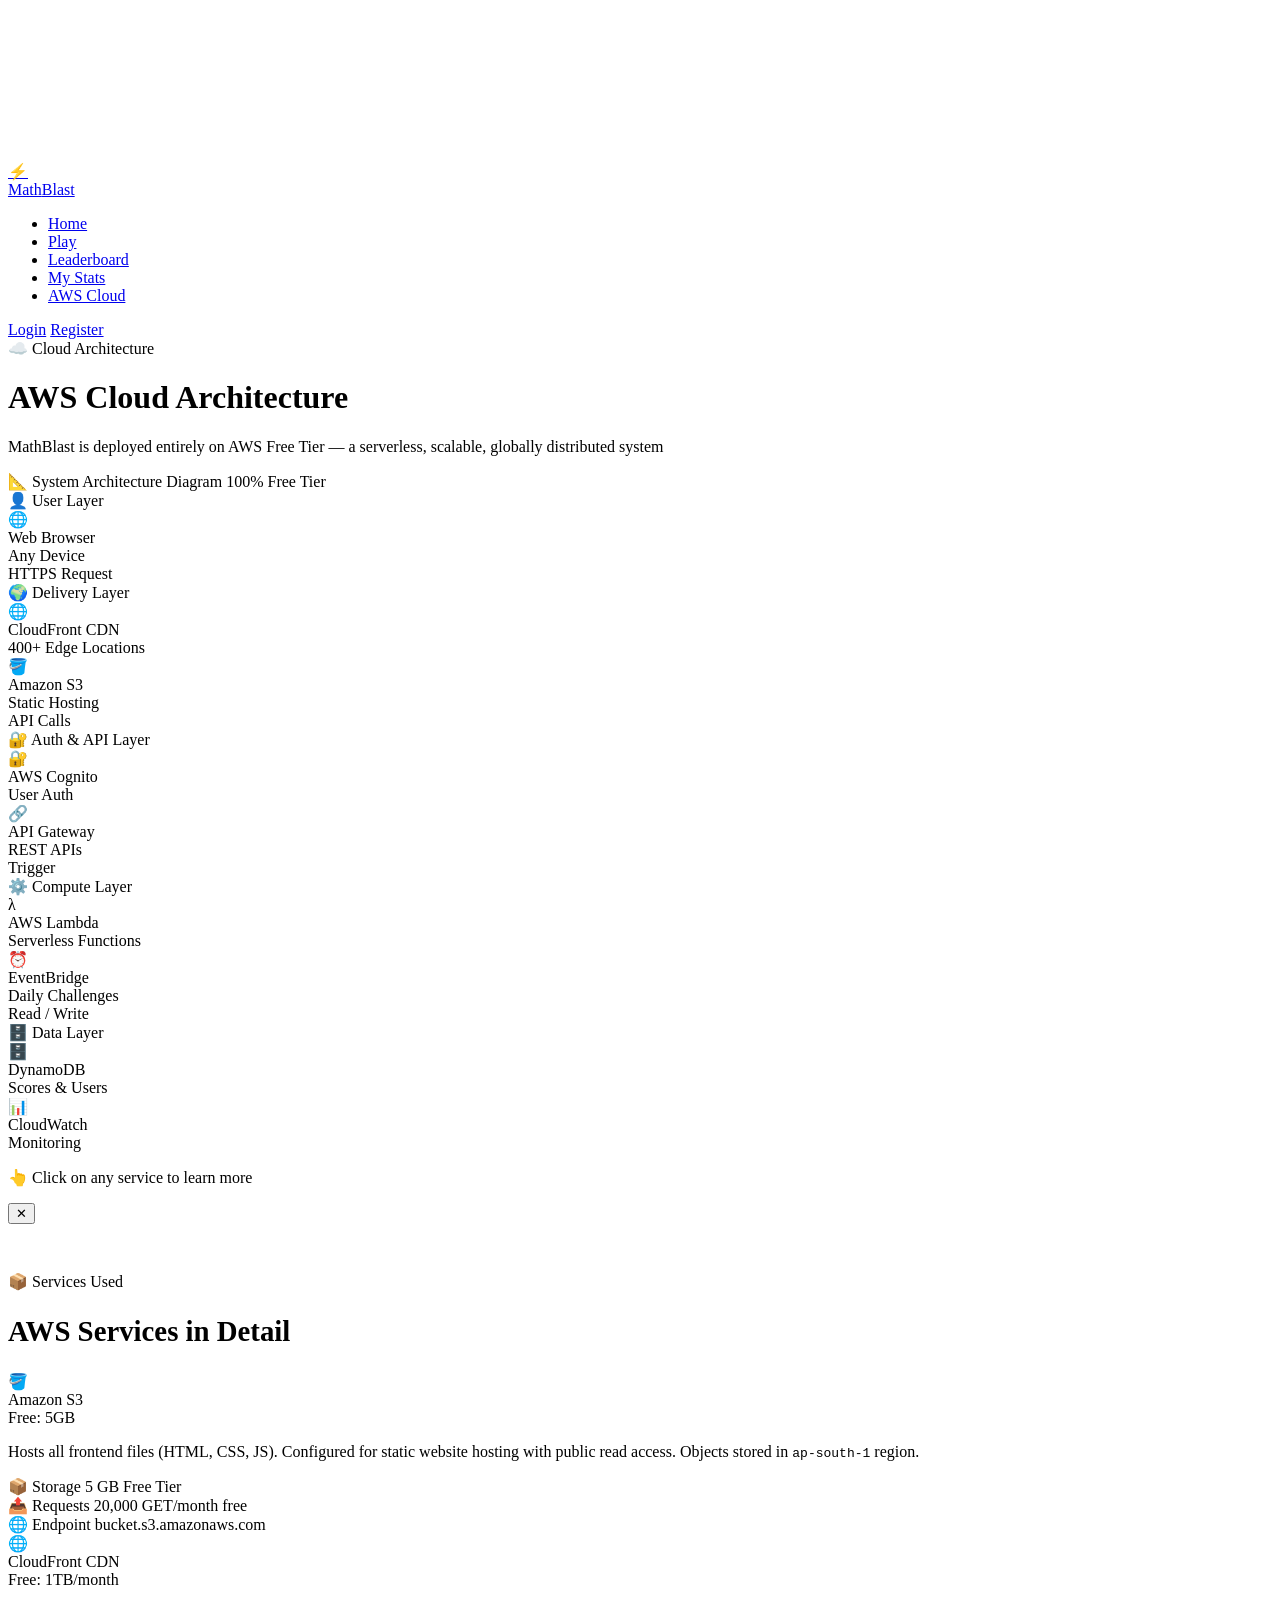
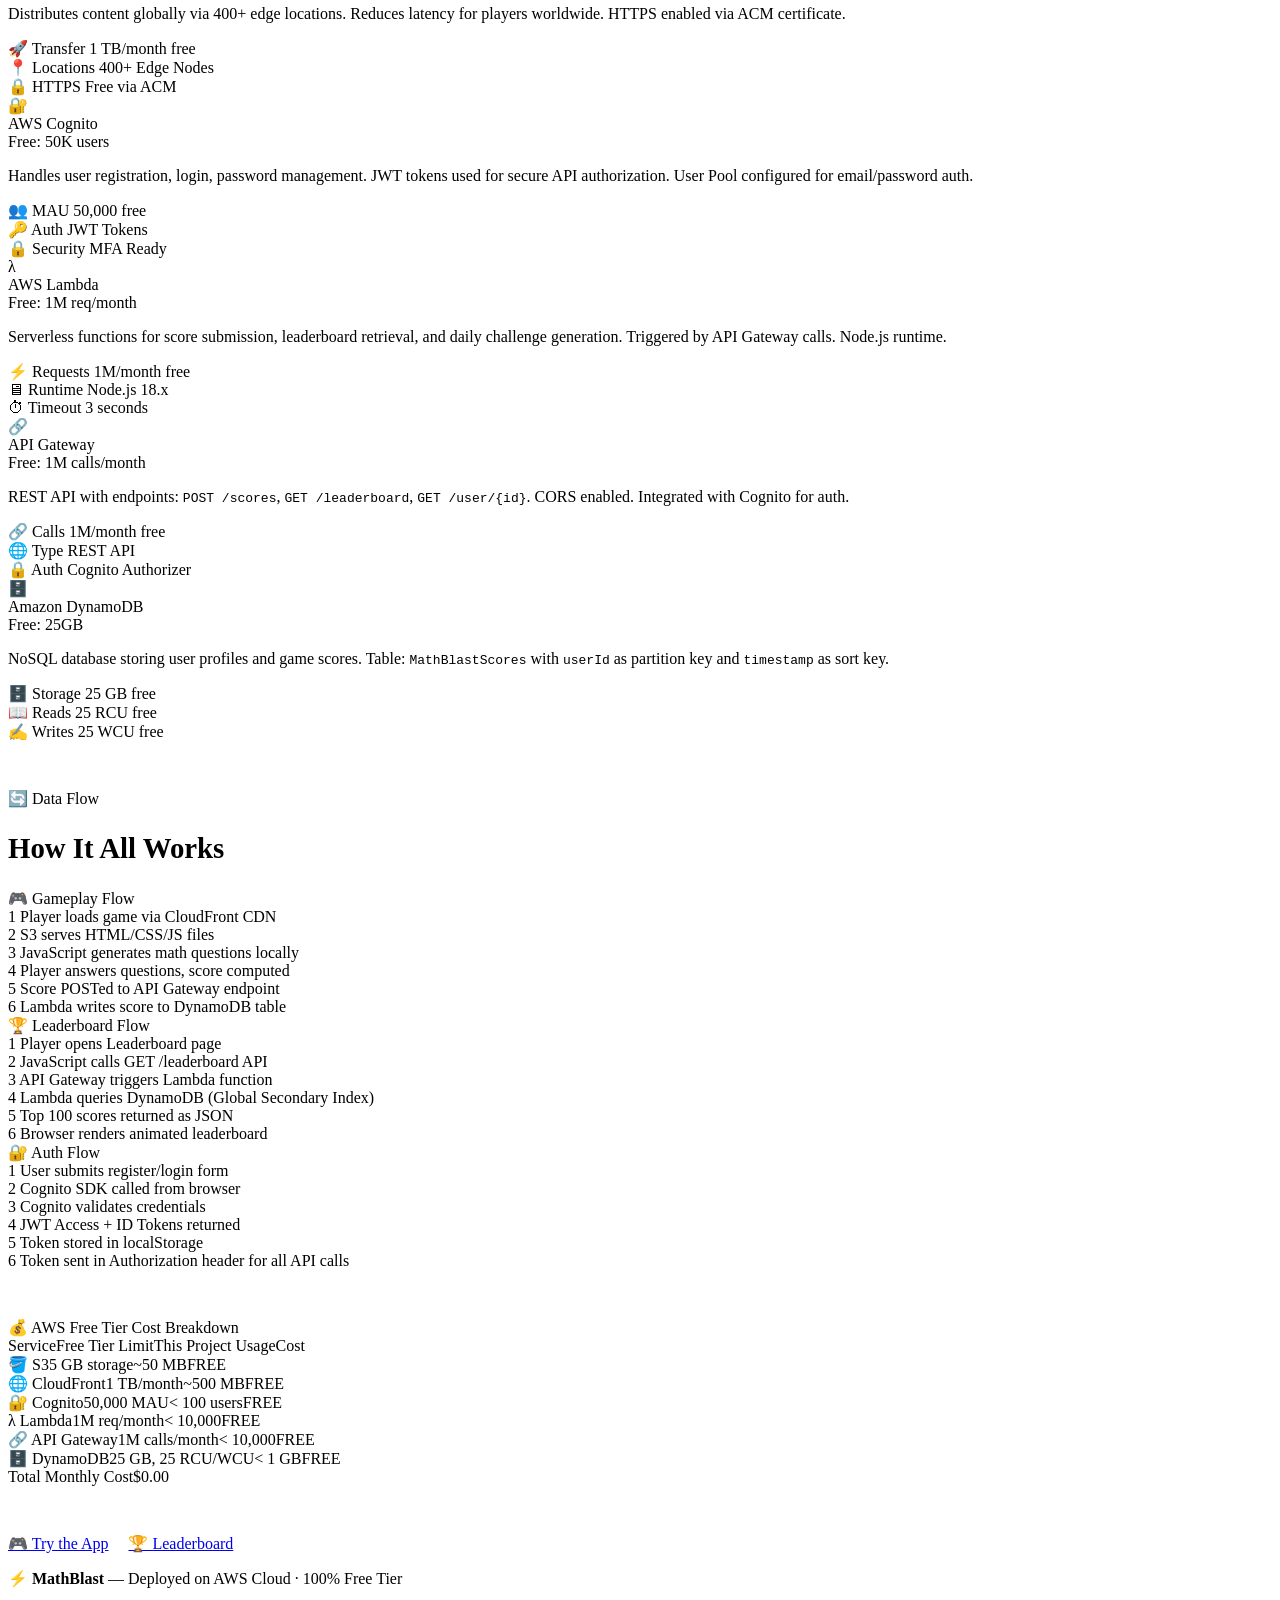
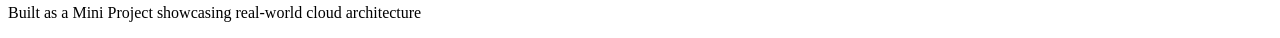
==== architecture.html @ e0519a1d "Add files via upload" ====
<!DOCTYPE html>
<html lang="en">
<head>
  <meta charset="UTF-8" />
  <meta name="viewport" content="width=device-width, initial-scale=1.0" />
  <title>AWS Architecture — MathBlast</title>
  <meta name="description" content="MathBlast AWS Cloud Architecture — S3, CloudFront, Cognito, Lambda, API Gateway, DynamoDB on Free Tier." />
  <link rel="stylesheet" href="css/style.css" />
  <link rel="stylesheet" href="css/architecture.css" />
  <link rel="icon" href="data:image/svg+xml,<svg xmlns='http://www.w3.org/2000/svg' viewBox='0 0 100 100'><text y='.9em' font-size='90'>⚡</text></svg>" />
</head>
<body>
  <canvas id="particles-canvas"></canvas>

  <nav class="navbar" id="navbar">
    <a href="index.html" class="nav-logo"><div class="logo-icon">⚡</div>Math<span class="logo-blast">Blast</span></a>
    <ul class="nav-links" id="navLinks">
      <li><a href="index.html">Home</a></li>
      <li><a href="game.html">Play</a></li>
      <li><a href="leaderboard.html">Leaderboard</a></li>
      <li><a href="stats.html">My Stats</a></li>
      <li><a href="architecture.html" class="active">AWS Cloud</a></li>
    </ul>
    <div class="nav-cta">
      <a href="auth.html" class="btn btn-secondary btn-sm" id="loginBtn">Login</a>
      <a href="auth.html?tab=register" class="btn btn-primary btn-sm" id="registerBtn">Register</a>
    </div>
    <div class="hamburger" id="hamburger" onclick="toggleMenu()"><span></span><span></span><span></span></div>
  </nav>

  <main class="page-content">
    <div class="section" style="max-width:1100px;">

      <!-- Header -->
      <div class="section-header">
        <div class="section-badge">☁️ Cloud Architecture</div>
        <h1 class="section-title">AWS Cloud Architecture</h1>
        <p class="section-subtitle">MathBlast is deployed entirely on AWS Free Tier — a serverless, scalable, globally distributed system</p>
      </div>

      <!-- Architecture Diagram -->
      <div class="arch-diagram-container glass-card">
        <div class="arch-diagram-title">
          <span>📐</span> System Architecture Diagram
          <span class="badge badge-green">100% Free Tier</span>
        </div>

        <div class="arch-diagram">

          <!-- User Layer -->
          <div class="arch-layer">
            <div class="layer-label">👤 User Layer</div>
            <div class="arch-nodes-row">
              <div class="arch-node-box user-node">
                <div class="arch-node-icon">🌐</div>
                <div class="arch-node-name">Web Browser</div>
                <div class="arch-node-sub">Any Device</div>
              </div>
            </div>
          </div>

          <div class="arch-flow-arrow">
            <div class="arch-arrow-line"></div>
            <div class="arch-arrow-label">HTTPS Request</div>
          </div>

          <!-- CDN Layer -->
          <div class="arch-layer">
            <div class="layer-label">🌍 Delivery Layer</div>
            <div class="arch-nodes-row">
              <div class="arch-node-box cdn-node" onclick="showServiceInfo('cloudfront')">
                <div class="arch-node-icon">🌐</div>
                <div class="arch-node-name">CloudFront CDN</div>
                <div class="arch-node-sub">400+ Edge Locations</div>
              </div>
              <div class="arch-node-box s3-node" onclick="showServiceInfo('s3')">
                <div class="arch-node-icon">🪣</div>
                <div class="arch-node-name">Amazon S3</div>
                <div class="arch-node-sub">Static Hosting</div>
              </div>
            </div>
          </div>

          <div class="arch-flow-arrow">
            <div class="arch-arrow-line"></div>
            <div class="arch-arrow-label">API Calls</div>
          </div>

          <!-- Auth & API Layer -->
          <div class="arch-layer">
            <div class="layer-label">🔐 Auth & API Layer</div>
            <div class="arch-nodes-row">
              <div class="arch-node-box cognito-node" onclick="showServiceInfo('cognito')">
                <div class="arch-node-icon">🔐</div>
                <div class="arch-node-name">AWS Cognito</div>
                <div class="arch-node-sub">User Auth</div>
              </div>
              <div class="arch-node-box apigw-node" onclick="showServiceInfo('apigateway')">
                <div class="arch-node-icon">🔗</div>
                <div class="arch-node-name">API Gateway</div>
                <div class="arch-node-sub">REST APIs</div>
              </div>
            </div>
          </div>

          <div class="arch-flow-arrow">
            <div class="arch-arrow-line"></div>
            <div class="arch-arrow-label">Trigger</div>
          </div>

          <!-- Compute Layer -->
          <div class="arch-layer">
            <div class="layer-label">⚙️ Compute Layer</div>
            <div class="arch-nodes-row">
              <div class="arch-node-box lambda-node" onclick="showServiceInfo('lambda')">
                <div class="arch-node-icon">λ</div>
                <div class="arch-node-name">AWS Lambda</div>
                <div class="arch-node-sub">Serverless Functions</div>
              </div>
              <div class="arch-node-box eventbridge-node" onclick="showServiceInfo('eventbridge')">
                <div class="arch-node-icon">⏰</div>
                <div class="arch-node-name">EventBridge</div>
                <div class="arch-node-sub">Daily Challenges</div>
              </div>
            </div>
          </div>

          <div class="arch-flow-arrow">
            <div class="arch-arrow-line"></div>
            <div class="arch-arrow-label">Read / Write</div>
          </div>

          <!-- Data Layer -->
          <div class="arch-layer">
            <div class="layer-label">🗄️ Data Layer</div>
            <div class="arch-nodes-row">
              <div class="arch-node-box dynamo-node" onclick="showServiceInfo('dynamodb')">
                <div class="arch-node-icon">🗄️</div>
                <div class="arch-node-name">DynamoDB</div>
                <div class="arch-node-sub">Scores & Users</div>
              </div>
              <div class="arch-node-box cloudwatch-node" onclick="showServiceInfo('cloudwatch')">
                <div class="arch-node-icon">📊</div>
                <div class="arch-node-name">CloudWatch</div>
                <div class="arch-node-sub">Monitoring</div>
              </div>
            </div>
          </div>

        </div>

        <!-- Click instruction -->
        <p class="arch-click-hint">👆 Click on any service to learn more</p>
      </div>

      <!-- Service Info Panel -->
      <div class="service-info-panel glass-card hidden" id="serviceInfoPanel">
        <button class="panel-close" onclick="document.getElementById('serviceInfoPanel').classList.add('hidden')">✕</button>
        <div id="serviceInfoContent"></div>
      </div>

      <!-- Services Grid -->
      <div class="section-header" style="margin-top:3rem;margin-bottom:1.5rem;">
        <div class="section-badge">📦 Services Used</div>
        <h2 class="section-title" style="font-size:1.8rem;">AWS Services in Detail</h2>
      </div>

      <div class="services-grid">

        <div class="service-card glass-card">
          <div class="service-header">
            <div class="service-icon s3-color">🪣</div>
            <div>
              <div class="service-name">Amazon S3</div>
              <div class="badge badge-green">Free: 5GB</div>
            </div>
          </div>
          <p class="service-desc">Hosts all frontend files (HTML, CSS, JS). Configured for static website hosting with public read access. Objects stored in <code>ap-south-1</code> region.</p>
          <div class="service-details">
            <div class="service-detail"><span>📦 Storage</span> 5 GB Free Tier</div>
            <div class="service-detail"><span>📤 Requests</span> 20,000 GET/month free</div>
            <div class="service-detail"><span>🌐 Endpoint</span> bucket.s3.amazonaws.com</div>
          </div>
        </div>

        <div class="service-card glass-card">
          <div class="service-header">
            <div class="service-icon cdn-color">🌐</div>
            <div>
              <div class="service-name">CloudFront CDN</div>
              <div class="badge badge-cyan">Free: 1TB/month</div>
            </div>
          </div>
          <p class="service-desc">Distributes content globally via 400+ edge locations. Reduces latency for players worldwide. HTTPS enabled via ACM certificate.</p>
          <div class="service-details">
            <div class="service-detail"><span>🚀 Transfer</span> 1 TB/month free</div>
            <div class="service-detail"><span>📍 Locations</span> 400+ Edge Nodes</div>
            <div class="service-detail"><span>🔒 HTTPS</span> Free via ACM</div>
          </div>
        </div>

        <div class="service-card glass-card">
          <div class="service-header">
            <div class="service-icon cognito-color">🔐</div>
            <div>
              <div class="service-name">AWS Cognito</div>
              <div class="badge badge-purple">Free: 50K users</div>
            </div>
          </div>
          <p class="service-desc">Handles user registration, login, password management. JWT tokens used for secure API authorization. User Pool configured for email/password auth.</p>
          <div class="service-details">
            <div class="service-detail"><span>👥 MAU</span> 50,000 free</div>
            <div class="service-detail"><span>🔑 Auth</span> JWT Tokens</div>
            <div class="service-detail"><span>🔒 Security</span> MFA Ready</div>
          </div>
        </div>

        <div class="service-card glass-card">
          <div class="service-header">
            <div class="service-icon lambda-color">λ</div>
            <div>
              <div class="service-name">AWS Lambda</div>
              <div class="badge badge-orange">Free: 1M req/month</div>
            </div>
          </div>
          <p class="service-desc">Serverless functions for score submission, leaderboard retrieval, and daily challenge generation. Triggered by API Gateway calls. Node.js runtime.</p>
          <div class="service-details">
            <div class="service-detail"><span>⚡ Requests</span> 1M/month free</div>
            <div class="service-detail"><span>🖥 Runtime</span> Node.js 18.x</div>
            <div class="service-detail"><span>⏱ Timeout</span> 3 seconds</div>
          </div>
        </div>

        <div class="service-card glass-card">
          <div class="service-header">
            <div class="service-icon apigw-color">🔗</div>
            <div>
              <div class="service-name">API Gateway</div>
              <div class="badge badge-cyan">Free: 1M calls/month</div>
            </div>
          </div>
          <p class="service-desc">REST API with endpoints: <code>POST /scores</code>, <code>GET /leaderboard</code>, <code>GET /user/{id}</code>. CORS enabled. Integrated with Cognito for auth.</p>
          <div class="service-details">
            <div class="service-detail"><span>🔗 Calls</span> 1M/month free</div>
            <div class="service-detail"><span>🌐 Type</span> REST API</div>
            <div class="service-detail"><span>🔒 Auth</span> Cognito Authorizer</div>
          </div>
        </div>

        <div class="service-card glass-card">
          <div class="service-header">
            <div class="service-icon dynamo-color">🗄️</div>
            <div>
              <div class="service-name">Amazon DynamoDB</div>
              <div class="badge badge-green">Free: 25GB</div>
            </div>
          </div>
          <p class="service-desc">NoSQL database storing user profiles and game scores. Table: <code>MathBlastScores</code> with <code>userId</code> as partition key and <code>timestamp</code> as sort key.</p>
          <div class="service-details">
            <div class="service-detail"><span>🗄️ Storage</span> 25 GB free</div>
            <div class="service-detail"><span>📖 Reads</span> 25 RCU free</div>
            <div class="service-detail"><span>✍️ Writes</span> 25 WCU free</div>
          </div>
        </div>

      </div>

      <!-- Data Flow Section -->
      <div class="section-header" style="margin-top:3rem;margin-bottom:1.5rem;">
        <div class="section-badge">🔄 Data Flow</div>
        <h2 class="section-title" style="font-size:1.8rem;">How It All Works</h2>
      </div>

      <div class="flows-grid">
        <div class="flow-card glass-card">
          <div class="flow-title">🎮 Gameplay Flow</div>
          <div class="flow-steps">
            <div class="flow-step"><span class="flow-num">1</span> Player loads game via CloudFront CDN</div>
            <div class="flow-step"><span class="flow-num">2</span> S3 serves HTML/CSS/JS files</div>
            <div class="flow-step"><span class="flow-num">3</span> JavaScript generates math questions locally</div>
            <div class="flow-step"><span class="flow-num">4</span> Player answers questions, score computed</div>
            <div class="flow-step"><span class="flow-num">5</span> Score POSTed to API Gateway endpoint</div>
            <div class="flow-step"><span class="flow-num">6</span> Lambda writes score to DynamoDB table</div>
          </div>
        </div>

        <div class="flow-card glass-card">
          <div class="flow-title">🏆 Leaderboard Flow</div>
          <div class="flow-steps">
            <div class="flow-step"><span class="flow-num">1</span> Player opens Leaderboard page</div>
            <div class="flow-step"><span class="flow-num">2</span> JavaScript calls GET /leaderboard API</div>
            <div class="flow-step"><span class="flow-num">3</span> API Gateway triggers Lambda function</div>
            <div class="flow-step"><span class="flow-num">4</span> Lambda queries DynamoDB (Global Secondary Index)</div>
            <div class="flow-step"><span class="flow-num">5</span> Top 100 scores returned as JSON</div>
            <div class="flow-step"><span class="flow-num">6</span> Browser renders animated leaderboard</div>
          </div>
        </div>

        <div class="flow-card glass-card">
          <div class="flow-title">🔐 Auth Flow</div>
          <div class="flow-steps">
            <div class="flow-step"><span class="flow-num">1</span> User submits register/login form</div>
            <div class="flow-step"><span class="flow-num">2</span> Cognito SDK called from browser</div>
            <div class="flow-step"><span class="flow-num">3</span> Cognito validates credentials</div>
            <div class="flow-step"><span class="flow-num">4</span> JWT Access + ID Tokens returned</div>
            <div class="flow-step"><span class="flow-num">5</span> Token stored in localStorage</div>
            <div class="flow-step"><span class="flow-num">6</span> Token sent in Authorization header for all API calls</div>
          </div>
        </div>
      </div>

      <!-- Cost Summary -->
      <div class="cost-card glass-card" style="margin-top:3rem;">
        <div class="cost-title">💰 AWS Free Tier Cost Breakdown</div>
        <div class="cost-table">
          <div class="cost-row cost-header">
            <span>Service</span><span>Free Tier Limit</span><span>This Project Usage</span><span>Cost</span>
          </div>
          <div class="cost-row"><span>🪣 S3</span><span>5 GB storage</span><span>~50 MB</span><span class="cost-free">FREE</span></div>
          <div class="cost-row"><span>🌐 CloudFront</span><span>1 TB/month</span><span>~500 MB</span><span class="cost-free">FREE</span></div>
          <div class="cost-row"><span>🔐 Cognito</span><span>50,000 MAU</span><span>< 100 users</span><span class="cost-free">FREE</span></div>
          <div class="cost-row"><span>λ Lambda</span><span>1M req/month</span><span>< 10,000</span><span class="cost-free">FREE</span></div>
          <div class="cost-row"><span>🔗 API Gateway</span><span>1M calls/month</span><span>< 10,000</span><span class="cost-free">FREE</span></div>
          <div class="cost-row"><span>🗄️ DynamoDB</span><span>25 GB, 25 RCU/WCU</span><span>< 1 GB</span><span class="cost-free">FREE</span></div>
          <div class="cost-row cost-total"><span>Total Monthly Cost</span><span></span><span></span><span class="cost-free">$0.00</span></div>
        </div>
      </div>

      <div class="text-center" style="margin-top:3rem;">
        <a href="game.html" class="btn btn-primary btn-lg">🎮 Try the App</a>
        <a href="leaderboard.html" class="btn btn-secondary btn-lg" style="margin-left:1rem;">🏆 Leaderboard</a>
      </div>

    </div>
  </main>

  <footer class="footer">
    <p>⚡ <strong>MathBlast</strong> — Deployed on AWS Cloud · 100% Free Tier</p>
    <p style="margin-top:0.4rem;">Built as a Mini Project showcasing real-world cloud architecture</p>
  </footer>

  <div class="toast-container" id="toastContainer"></div>

  <script src="js/aws-config.js"></script>
  <script src="js/particles.js"></script>
  <script src="js/main.js"></script>
  <script src="js/architecture.js"></script>
</body>
</html>
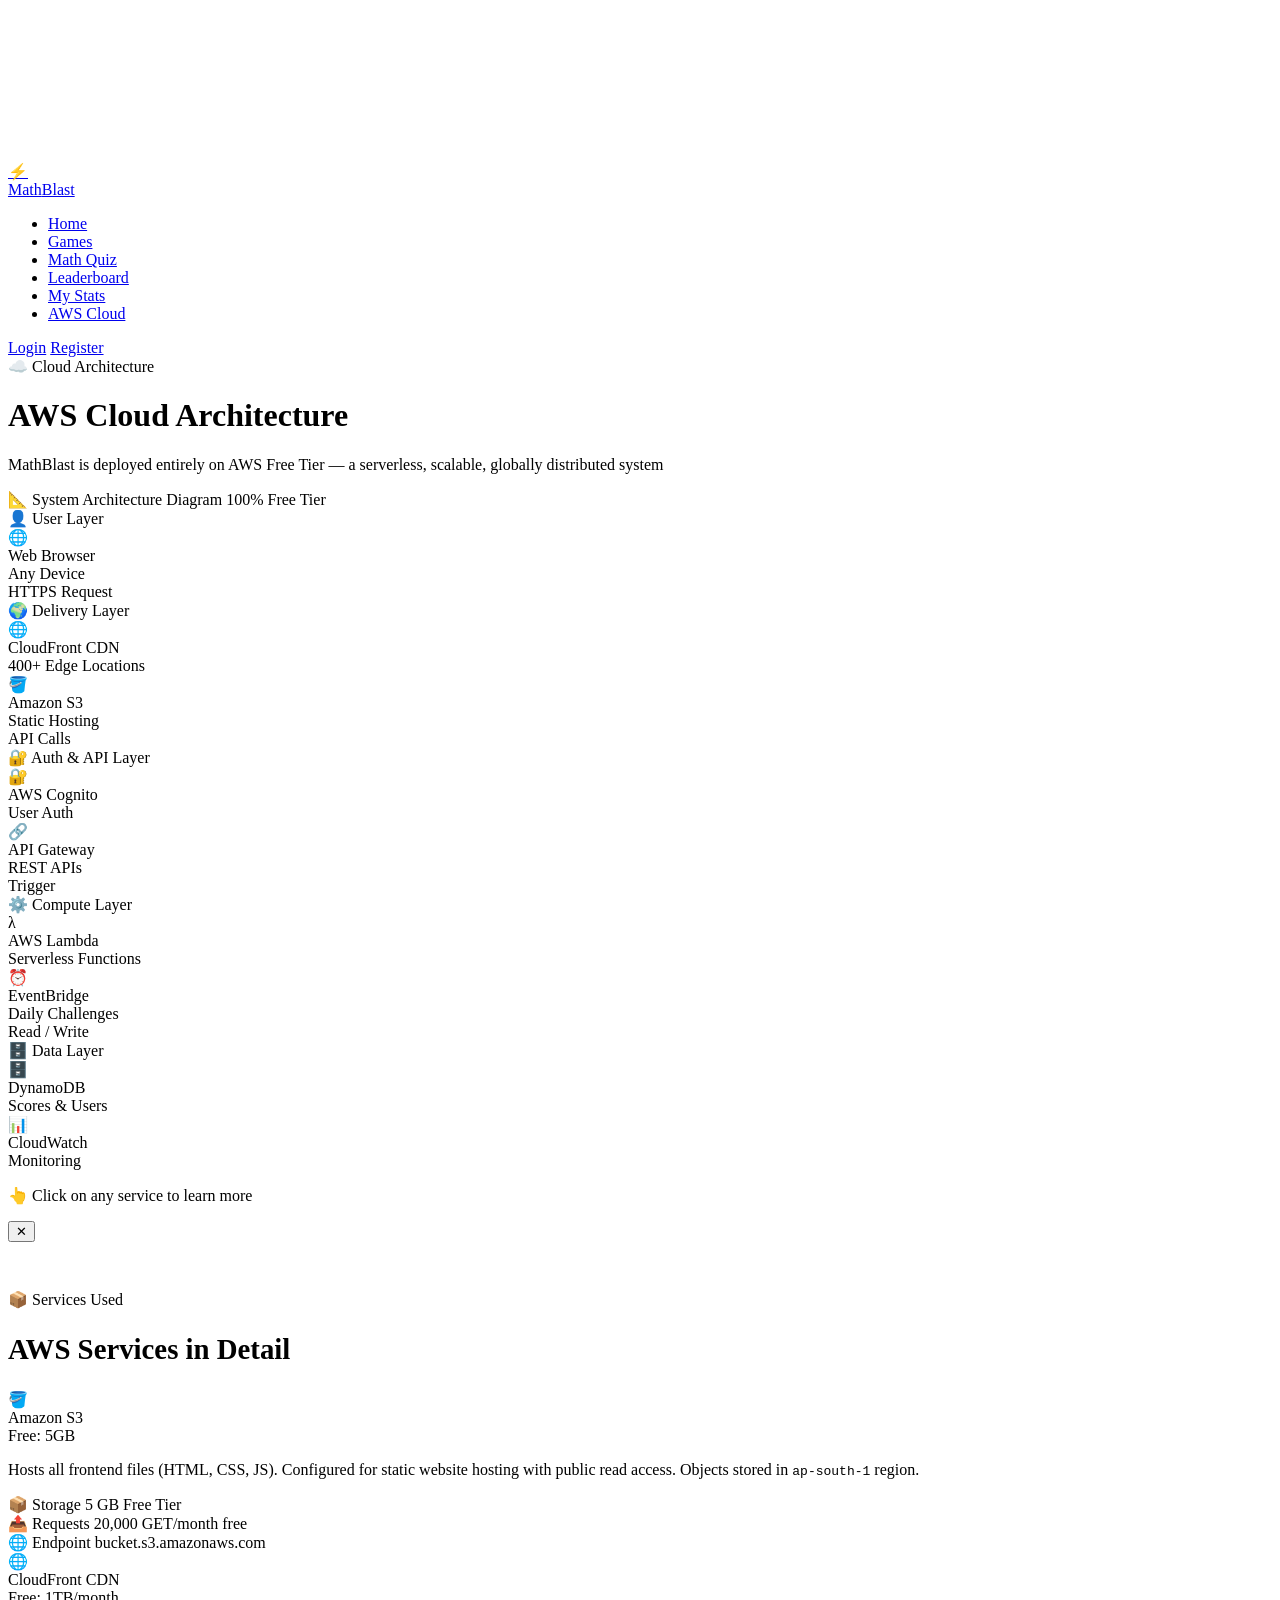
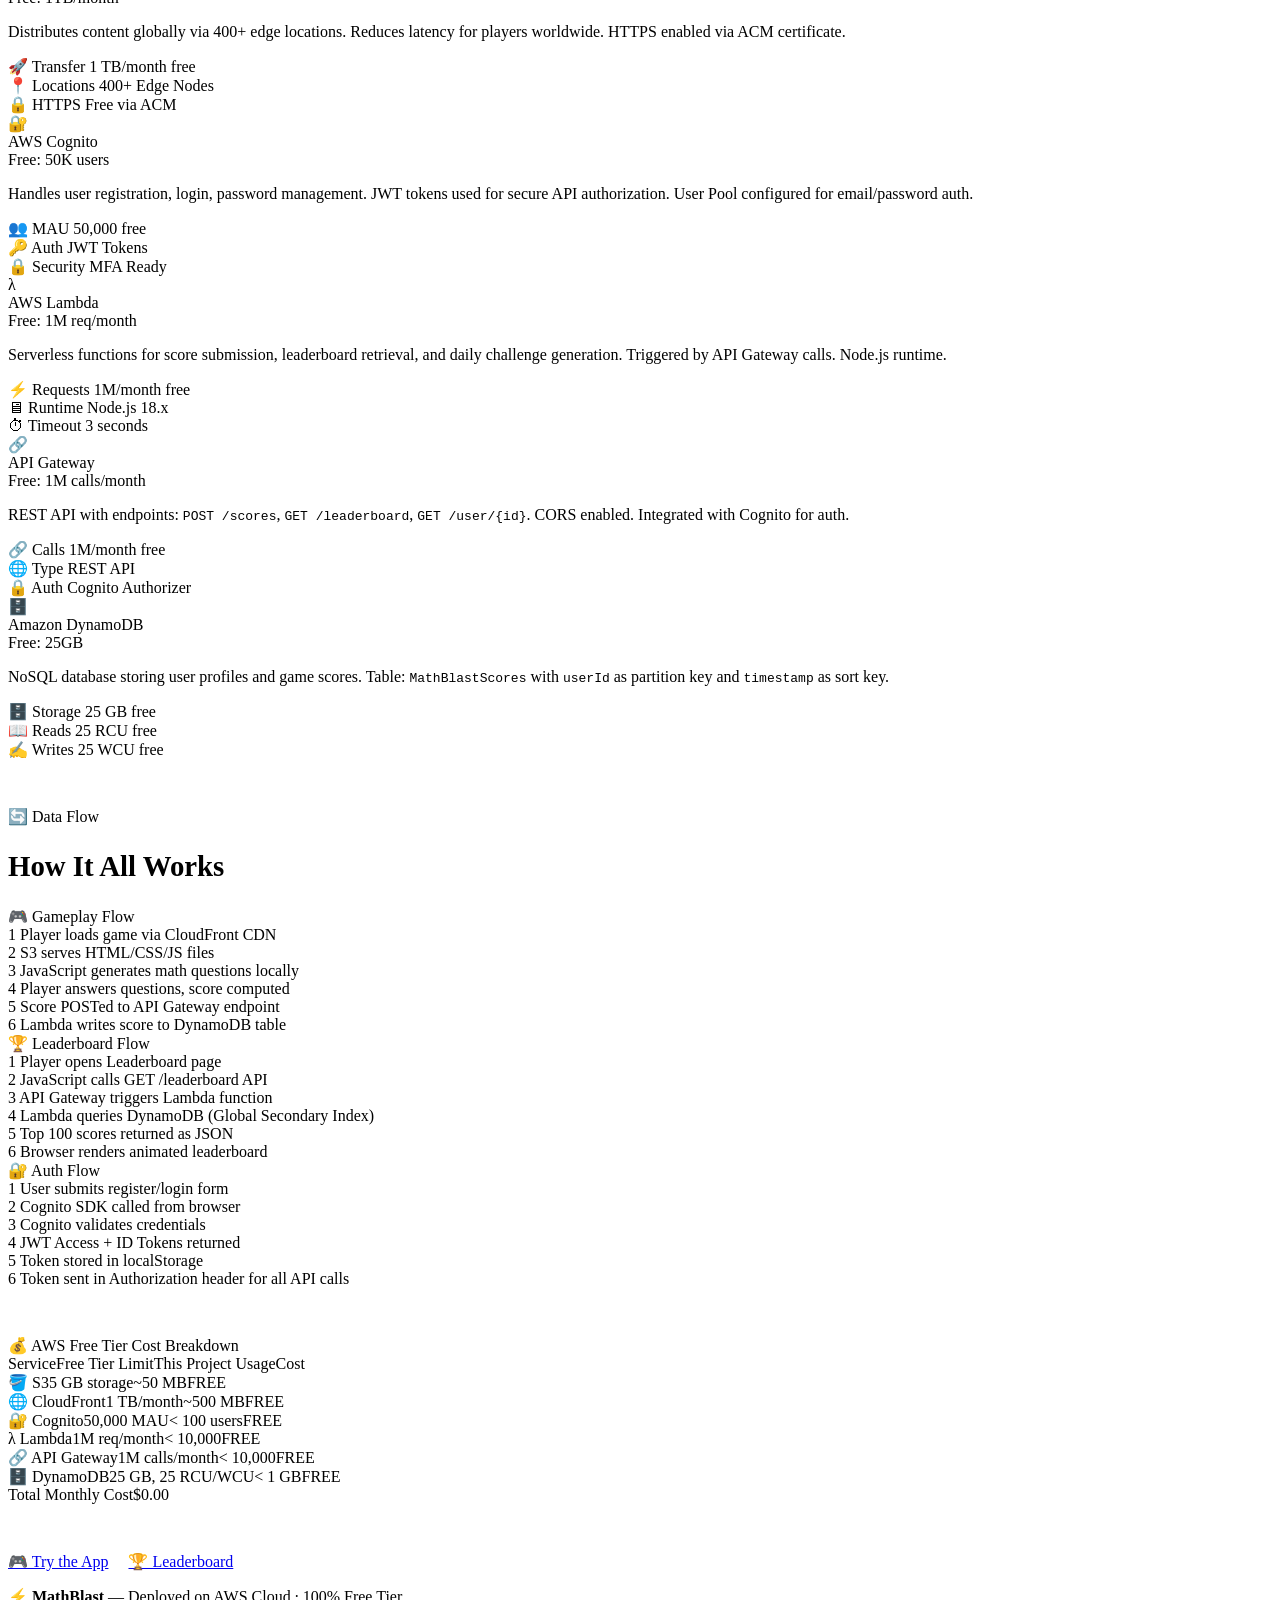
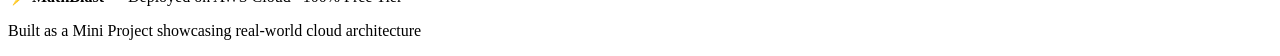
==== commit 6bb8f845: "Add files via upload" ====
--- a/architecture.html
+++ b/architecture.html
@@ -16,7 +16,8 @@
     <a href="index.html" class="nav-logo"><div class="logo-icon">⚡</div>Math<span class="logo-blast">Blast</span></a>
     <ul class="nav-links" id="navLinks">
       <li><a href="index.html">Home</a></li>
-      <li><a href="game.html">Play</a></li>
+      <li><a href="games.html">Games</a></li>
+      <li><a href="game.html">Math Quiz</a></li>
       <li><a href="leaderboard.html">Leaderboard</a></li>
       <li><a href="stats.html">My Stats</a></li>
       <li><a href="architecture.html" class="active">AWS Cloud</a></li>
